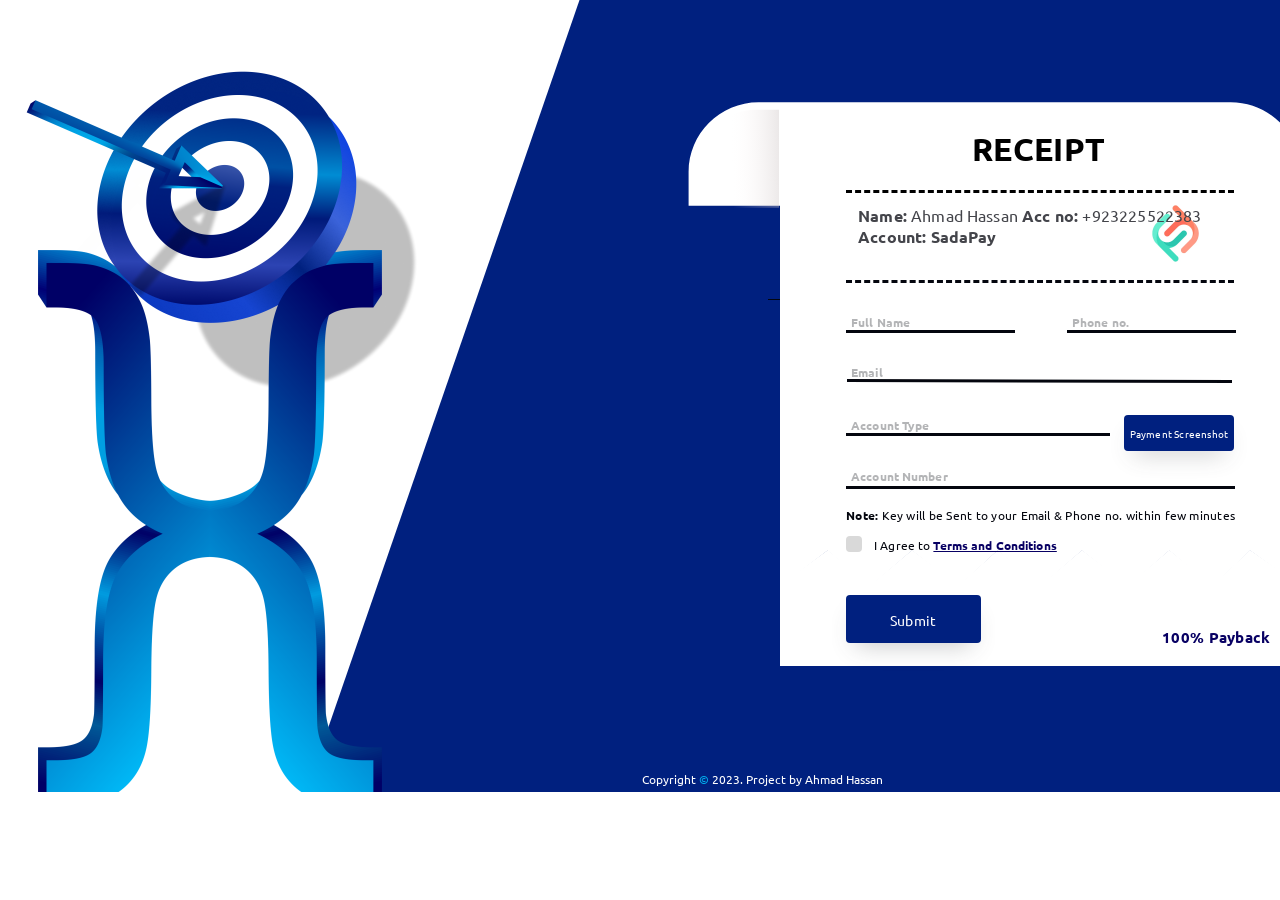
==== index.html @ d93df658 "init" ====
<!DOCTYPE html>
<html>
  <head>
    <meta charset="utf-8" />
    <meta name="viewport" content="initial-scale=1, width=device-width" />
    <link rel="stylesheet" href="./global.css" />
    <link rel="stylesheet" href="./index.css" />
    <link
      rel="stylesheet"
      href="https://fonts.googleapis.com/css2?family=Ubuntu:wght@300;400;700&display=swap"
    />
  </head>
  <body>
    <div class="payment">
      <img class="background-icon" alt="" src="./public/background.svg" />

      <img class="image-icon" alt="" src="./public/image@2x.png" />

      <div class="footer">
        <span class="footer-txt">
          <span>Copyright </span>
          <span class="span">©</span>
          <span>2023. Project by Ahmad Hassan</span>
        </span>
      </div>
      <div class="recipt">
        <div class="reciptsection2">
          <img
            class="reciptsection2-child"
            alt=""
            src="./public/rectangle-45.svg"
          />

          <img
            class="reciptpaper2-icon"
            alt=""
            src="./public/reciptpaper2.svg"
          />

          <b class="payback">100% Payback</b>
          <div class="button2">
            <div class="fill"></div>
            <div class="submit">Submit</div>
          </div>
        </div>
        <div class="reciptsection1">
          <div class="reciptsection1-child"></div>
          <img
            class="reciptpaper1-icon"
            alt=""
            src="./public/reciptpaper1.svg"
          />

          <div class="enter-your-payment">Enter your payment details</div>
          <div class="reciptsection1-item"></div>
          <img class="reciptsection1-inner" alt="" src="./public/line-6.svg" />

          <div class="line-div"></div>
          <div class="reciptsection1-child1"></div>
          <div class="note-key-will-container">
            <b>Note:</b>
            <span>
              Key will be Sent to your Email & Phone no. within few minutes
            </span>
          </div>
          <div class="i-agree-to-terms-and-condition-parent">
            <div class="i-agree-to-container">
              <span>
                <span>I Agree to</span>
              </span>
              <b class="terms-and-conditions">
                <span> </span>
                <span class="terms-and-conditions1">Terms and Conditions</span>
              </b>
            </div>
            <div class="group-child"></div>
          </div>
          <div class="reciptsection1-child2"></div>
          <div class="section2">
            <div class="section2-child"></div>
            <div class="section2-item"></div>
            <img class="sadalogo-icon" alt="" src="./public/sadalogo@2x.png" />

            <div class="info">
              <p class="account-sadapay">
                <b class="name">Name:</b>
                <span class="name"> Ahmad Hassan</span>
                <b class="name">Acc no:</b>
                <span> +923225522383</span>
              </p>
              <p class="account-sadapay">
                <b>Account:</b>
                <span class="name"> </span>
                <b class="name">SadaPay</b>
              </p>
            </div>
          </div>
          <b class="title1">Receipt</b>
          <div class="button1">
            <div class="fill1"></div>
            <div class="payment-screenshot">Payment Screenshot</div>
          </div>
          <b class="full-name">Full Name</b>
          <b class="phone-no">Phone no.</b>
          <b class="email">Email</b>
          <b class="account-type">Account Type</b>
          <b class="account-number">Account Number</b>
        </div>
      </div>
    </div>
  </body>
</html>
---- global.css ----
body {
  margin: 0;
  line-height: normal;
}

:root {
  /* fonts */
  --font-ubuntu: Ubuntu;

  /* font sizes */
  --font-size-xs: 0.75rem;
  --font-size-base: 1rem;
  --font-size-5xl: 1.5rem;
  --font-size-sm: 0.88rem;
  --font-size-smi: 0.81rem;
  --font-size-21xl: 2.5rem;
  --font-size-xl: 1.25rem;
  --font-size-45xl: 4rem;

  /* Colors */
  --color-white: #fff;
  --color-gray-100: #04060e;
  --color-gray-200: rgba(4, 6, 14, 0.3);
  --color-midnightblue-100: #00207f;
  --color-midnightblue-200: #080063;
  --color-black: #000;
  --color-deepskyblue: #00acec;

  /* Gaps */
  --gap-mid: 1.06rem;
  --gap-lg: 1.13rem;
  --gap-xs: 0.75rem;

  /* border radiuses */
  --br-9xs: 4px;
  --br-xs: 12px;
}
---- index.css ----
.background-icon {
  position: absolute;
  top: 0;
  left: 19.13rem;
  width: 70.94rem;
  height: 49.5rem;
}
.image-icon {
  position: absolute;
  bottom: 0;
  left: 0.13rem;
  width: 29.19rem;
  height: 45.81rem;
  object-fit: cover;
}
.span {
  color: var(--color-deepskyblue);
}
.footer-txt {
  line-break: anywhere;
  width: 100%;
}
.footer {
  position: absolute;
  top: 48.19rem;
  left: 40.13rem;
  display: flex;
  align-items: center;
  width: 16rem;
}
.reciptsection2-child {
  position: absolute;
  top: 38.09rem;
  left: 48.66rem;
  width: 32.59rem;
  height: 5.75rem;
}
.reciptpaper2-icon {
  position: absolute;
  top: 0;
  left: 0.09rem;
  width: 32.54rem;
  height: 7.25rem;
}
.payback {
  top: 4.81rem;
  left: 23.96rem;
  letter-spacing: 0.02em;
}
.fill,
.payback,
.submit {
  position: absolute;
}
.fill {
  top: 0;
  left: 0;
  border-radius: var(--br-9xs);
  background-color: var(--color-midnightblue-100);
  box-shadow: 0 12px 25px -10px rgba(66, 69, 74, 0.3);
  width: 8.44rem;
  height: 3rem;
}
.submit {
  top: 1rem;
  left: 0.88rem;
  letter-spacing: 0.02em;
  display: flex;
  align-items: center;
  justify-content: center;
  width: 6.63rem;
}
.button2 {
  position: absolute;
  top: 2.81rem;
  left: 4.21rem;
  width: 8.44rem;
  height: 3rem;
  font-size: var(--font-size-sm);
  color: var(--color-white);
}
.reciptsection2 {
  position: absolute;
  top: 28rem;
  left: 5.73rem;
  width: 32.63rem;
  height: 9.47rem;
}
.reciptsection1-child {
  position: absolute;
  top: 12.28rem;
  left: 5.03rem;
  border-top: 1px solid var(--color-gray-100);
  box-sizing: border-box;
  width: 36.38rem;
  height: 0.06rem;
}
.reciptpaper1-icon {
  position: absolute;
  top: 0;
  left: 0;
  width: 38.35rem;
  height: 30.31rem;
}
.enter-your-payment {
  position: absolute;
  top: 4.56rem;
  left: 11.06rem;
  font-size: var(--font-size-5xl);
  letter-spacing: 0.01em;
  color: var(--color-white);
  display: flex;
  align-items: center;
  width: 21.94rem;
  height: 5rem;
}
.reciptsection1-item {
  position: absolute;
  top: 14.22rem;
  left: 9.91rem;
  border-top: 3px solid var(--color-gray-100);
  box-sizing: border-box;
  width: 10.56rem;
  height: 0.19rem;
}
.reciptsection1-inner {
  position: absolute;
  top: 17.31rem;
  left: 10rem;
  width: 24.13rem;
  height: 0.25rem;
}
.line-div,
.reciptsection1-child1 {
  position: absolute;
  top: 20.66rem;
  left: 9.91rem;
  border-top: 3px solid var(--color-gray-100);
  box-sizing: border-box;
  width: 16.5rem;
  height: 0.19rem;
}
.reciptsection1-child1 {
  top: 23.97rem;
  width: 24.31rem;
}
.note-key-will-container {
  position: absolute;
  top: 25.31rem;
  left: 9.94rem;
  letter-spacing: 0.02em;
  color: var(--color-gray-100);
  text-align: center;
}
.terms-and-conditions1 {
  text-decoration: underline;
}
.terms-and-conditions {
  color: var(--color-midnightblue-200);
}
.i-agree-to-container {
  position: absolute;
  top: 0.06rem;
  left: 1.75rem;
  letter-spacing: 0.01em;
}
.group-child {
  position: absolute;
  top: 0;
  left: 0;
  border-radius: var(--br-9xs);
  background-color: #d9d9d9;
  width: 1rem;
  height: 1rem;
}
.i-agree-to-terms-and-condition-parent {
  position: absolute;
  top: 27.13rem;
  left: 9.94rem;
  width: 13.19rem;
  height: 1rem;
  color: var(--color-gray-100);
}
.reciptsection1-child2,
.section2-child,
.section2-item {
  position: absolute;
  top: 14.22rem;
  left: 23.72rem;
  border-top: 3px solid var(--color-gray-100);
  box-sizing: border-box;
  width: 10.56rem;
  height: 0.19rem;
}
.section2-child,
.section2-item {
  top: -0.09rem;
  left: -0.09rem;
  border-top: 3px dashed var(--color-black);
  width: 24.25rem;
}
.section2-item {
  top: 5.53rem;
  border-top: 3px dashed var(--color-gray-100);
}
.sadalogo-icon {
  position: absolute;
  top: 0.31rem;
  left: 18.19rem;
  width: 4.69rem;
  height: 4.69rem;
  object-fit: cover;
}
.name {
  font-family: var(--font-ubuntu);
}
.account-sadapay {
  margin: 0;
}
.info {
  position: absolute;
  top: 0.88rem;
  left: 0.69rem;
  letter-spacing: 0.01em;
}
.section2 {
  top: 5.56rem;
  left: 10rem;
  width: 24.06rem;
  height: 5.63rem;
  font-size: var(--font-size-base);
  color: #43444a;
}
.fill1,
.section2,
.title1 {
  position: absolute;
}
.title1 {
  top: 1.5rem;
  left: 17.81rem;
  font-size: 2rem;
  letter-spacing: 0.01em;
  line-height: 5.94rem;
  text-transform: uppercase;
  display: flex;
  color: var(--color-black);
  align-items: center;
  width: 8.38rem;
  height: 2.94rem;
}
.fill1 {
  top: 0;
  left: 0;
  border-radius: var(--br-9xs);
  background-color: var(--color-midnightblue-100);
  box-shadow: 0 12px 25px -10px rgba(66, 69, 74, 0.3);
  width: 6.88rem;
  height: 2.24rem;
}
.payment-screenshot {
  position: absolute;
  top: 0.38rem;
  left: 0.34rem;
  letter-spacing: 0.02em;
  display: flex;
  align-items: center;
  justify-content: center;
  width: 6.19rem;
  height: 1.5rem;
}
.button1 {
  position: absolute;
  top: 19.56rem;
  left: 27.31rem;
  width: 6.88rem;
  height: 2.24rem;
  text-align: center;
  font-size: 0.63rem;
  color: var(--color-white);
}
.account-number,
.account-type,
.email,
.full-name,
.phone-no {
  position: absolute;
  top: 13.25rem;
  left: 10.25rem;
  letter-spacing: 0.01em;
}
.account-number,
.account-type,
.email,
.phone-no {
  left: 24.06rem;
}
.account-number,
.account-type,
.email {
  top: 16.38rem;
  left: 10.25rem;
}
.account-number,
.account-type {
  top: 19.69rem;
}
.account-number {
  top: 22.88rem;
}
.recipt,
.reciptsection1 {
  position: absolute;
  width: 41.38rem;
}
.reciptsection1 {
  top: 0;
  left: 0;
  height: 30.31rem;
  text-align: left;
  font-size: var(--font-size-xs);
  color: var(--color-gray-200);
}
.recipt {
  top: 6.38rem;
  left: 42.94rem;
  height: 37.47rem;
  text-align: center;
  font-size: 0.94rem;
  color: var(--color-midnightblue-200);
}
.payment {
  position: relative;
  background-color: var(--color-white);
  width: 100%;
  height: 49.5rem;
  overflow: hidden;
  text-align: left;
  font-size: var(--font-size-xs);
  color: var(--color-white);
  font-family: var(--font-ubuntu);
}
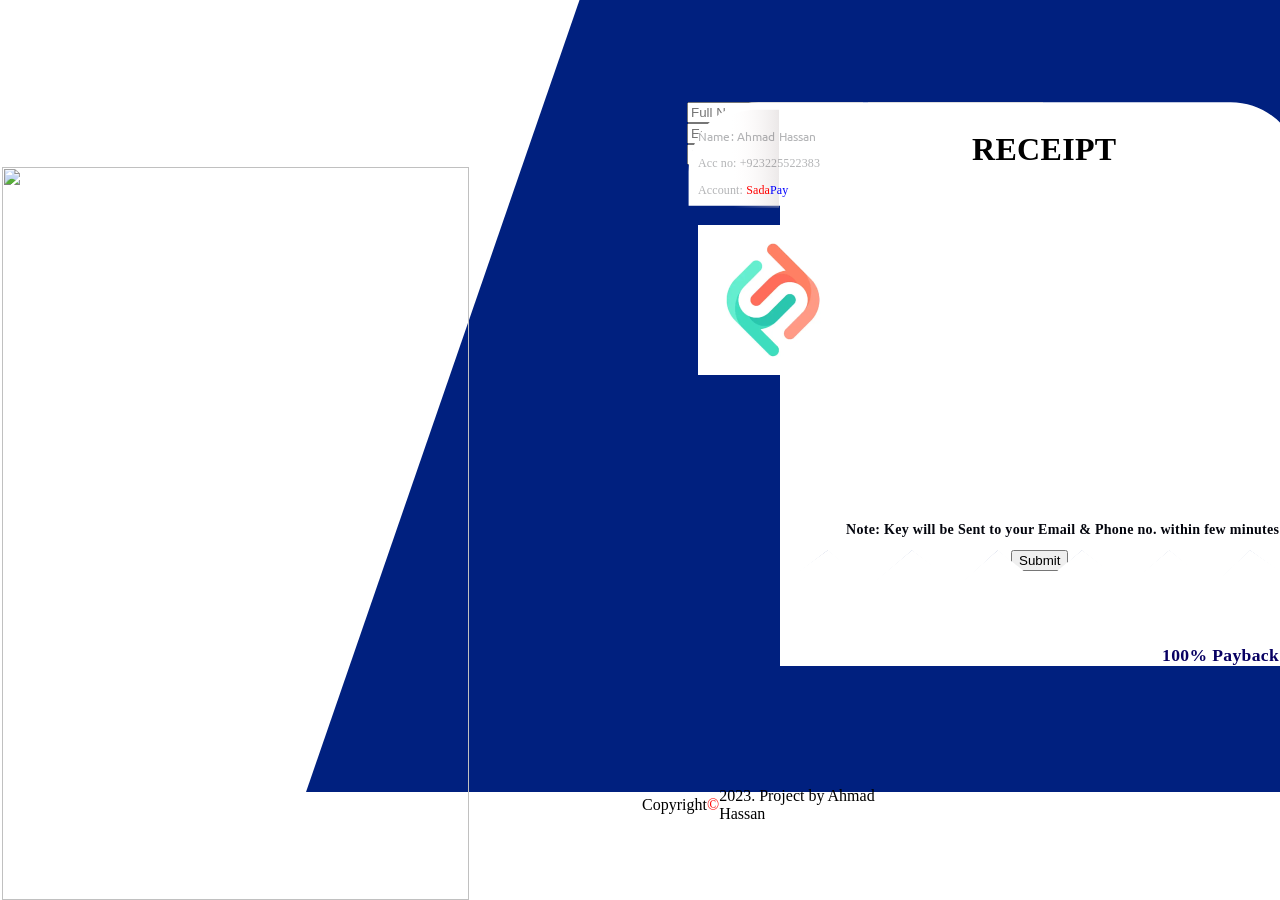
==== commit fae7923e: "init" ====
--- a/index.html
+++ b/index.html
@@ -5,108 +5,76 @@
     <meta name="viewport" content="initial-scale=1, width=device-width" />
     <link rel="stylesheet" href="./global.css" />
     <link rel="stylesheet" href="./index.css" />
-    <link
-      rel="stylesheet"
-      href="https://fonts.googleapis.com/css2?family=Ubuntu:wght@300;400;700&display=swap"
-    />
+    <link rel="stylesheet" href="https://fonts.googleapis.com/css2?family=Ubuntu:wght@300;400;700&display=swap"/>
   </head>
   <body>
-    <div class="payment">
-      <img class="background-icon" alt="" src="./public/background.svg" />
-
-      <img class="image-icon" alt="" src="./public/image@2x.png" />
-
-      <div class="footer">
-        <span class="footer-txt">
-          <span>Copyright </span>
-          <span class="span">©</span>
-          <span>2023. Project by Ahmad Hassan</span>
-        </span>
-      </div>
-      <div class="recipt">
-        <div class="reciptsection2">
-          <img
-            class="reciptsection2-child"
-            alt=""
-            src="./public/rectangle-45.svg"
-          />
-
-          <img
-            class="reciptpaper2-icon"
-            alt=""
-            src="./public/reciptpaper2.svg"
-          />
-
-          <b class="payback">100% Payback</b>
-          <div class="button2">
-            <div class="fill"></div>
-            <div class="submit">Submit</div>
-          </div>
-        </div>
+    
+    <img class="background-icon" alt="" src="./public/background.svg" />
+    <img class="image-icon" alt="" src="./public/dart.png" />
+    
+    <div class="recipt">
+        
         <div class="reciptsection1">
-          <div class="reciptsection1-child"></div>
-          <img
-            class="reciptpaper1-icon"
-            alt=""
-            src="./public/reciptpaper1.svg"
-          />
-
-          <div class="enter-your-payment">Enter your payment details</div>
-          <div class="reciptsection1-item"></div>
-          <img class="reciptsection1-inner" alt="" src="./public/line-6.svg" />
-
-          <div class="line-div"></div>
-          <div class="reciptsection1-child1"></div>
-          <div class="note-key-will-container">
-            <b>Note:</b>
-            <span>
-              Key will be Sent to your Email & Phone no. within few minutes
-            </span>
-          </div>
-          <div class="i-agree-to-terms-and-condition-parent">
-            <div class="i-agree-to-container">
-              <span>
-                <span>I Agree to</span>
-              </span>
-              <b class="terms-and-conditions">
-                <span> </span>
-                <span class="terms-and-conditions1">Terms and Conditions</span>
-              </b>
-            </div>
-            <div class="group-child"></div>
-          </div>
-          <div class="reciptsection1-child2"></div>
-          <div class="section2">
-            <div class="section2-child"></div>
-            <div class="section2-item"></div>
-            <img class="sadalogo-icon" alt="" src="./public/sadalogo@2x.png" />
-
-            <div class="info">
-              <p class="account-sadapay">
-                <b class="name">Name:</b>
-                <span class="name"> Ahmad Hassan</span>
-                <b class="name">Acc no:</b>
-                <span> +923225522383</span>
-              </p>
-              <p class="account-sadapay">
-                <b>Account:</b>
-                <span class="name"> </span>
-                <b class="name">SadaPay</b>
-              </p>
+          
+          <img class="reciptpaper1-icon" alt="" src="./public/reciptpaper1.svg" />
+          <b class="title1">Receipt</b>
+          <div class="info">
+            <div class="account-sadapay">
+              <p class="name">Name:</b> <span class="ahmadHassan"> Ahmad Hassan</span> <br>
+              <p class="accNo">Acc no:</b> <span class="myNo"> +923225522383</span> <br>
+              <p class="accType">Account: <span class="sadaPay"> <font color="red">Sada</font><font color="blue">Pay</font></span></p> <br>
+              <img class="sadaLogo" alt="" src="./public/sadalogo@2x.png" />  
             </div>
           </div>
-          <b class="title1">Receipt</b>
-          <div class="button1">
-            <div class="fill1"></div>
-            <div class="payment-screenshot">Payment Screenshot</div>
-          </div>
-          <b class="full-name">Full Name</b>
-          <b class="phone-no">Phone no.</b>
-          <b class="email">Email</b>
-          <b class="account-type">Account Type</b>
-          <b class="account-number">Account Number</b>
+    
+          <form action="/submit_payment" method="post">
+                     
+            <label>
+                <input type="text" id="fullName" name="fullName" placeholder="Full Name" required>
+            </label>
+            
+            <label>
+                <input type="tel" id="phoneNo" name="phoneNo" placeholder="Phone No." required>
+            </label>
+            <br>
+          
+            <label>
+                <input type="email" id="email" name="email" placeholder="Email" required>
+            </label>
+            <br>
+          
+            <label>
+              <input type="bank" id="bank" name="bank" placeholder="Bank" required>
+            </label>
+
+            <label for="uploadScreenshot">
+              <button class="uploadButton">Payment Screenshot</button>
+              <input type="file" id="uploadScreenshot" name="screenshot" style="display:none;">
+            </label>
+          
+            <label>
+                <input type="text" id="accountNumber" name="accountNumber" placeholder="Account Number" required>
+            </label>
+            <br>
+          
+            <label>
+                <input type="checkbox" class="termsAndConditions" id="termsAndConditions" name="termsAndConditions" required>
+                I Agree to <span class="terms-and-conditions1">Terms and Conditions</span>
+            </label>
+            <br>
+
+        <h3 class="note-key-will-container"> <b>Note:</b> Key will be Sent to your Email & Phone no. within few minutes </div>
+        
+        <div class="reciptsection2">
+          <img class="reciptpaper2-icon" alt="" src="./public/reciptpaper2.svg" />
+          <input type="submit" value="Submit">
+          <h3 class="payback">100% Payback</h3>
         </div>
-      </div>
+        
+      </form>
     </div>
+
+    <p class="footer"> Copyright <font color="red">©</font> 2023. Project by Ahmad Hassan </p>
+
   </body>
-</html>
+</html>
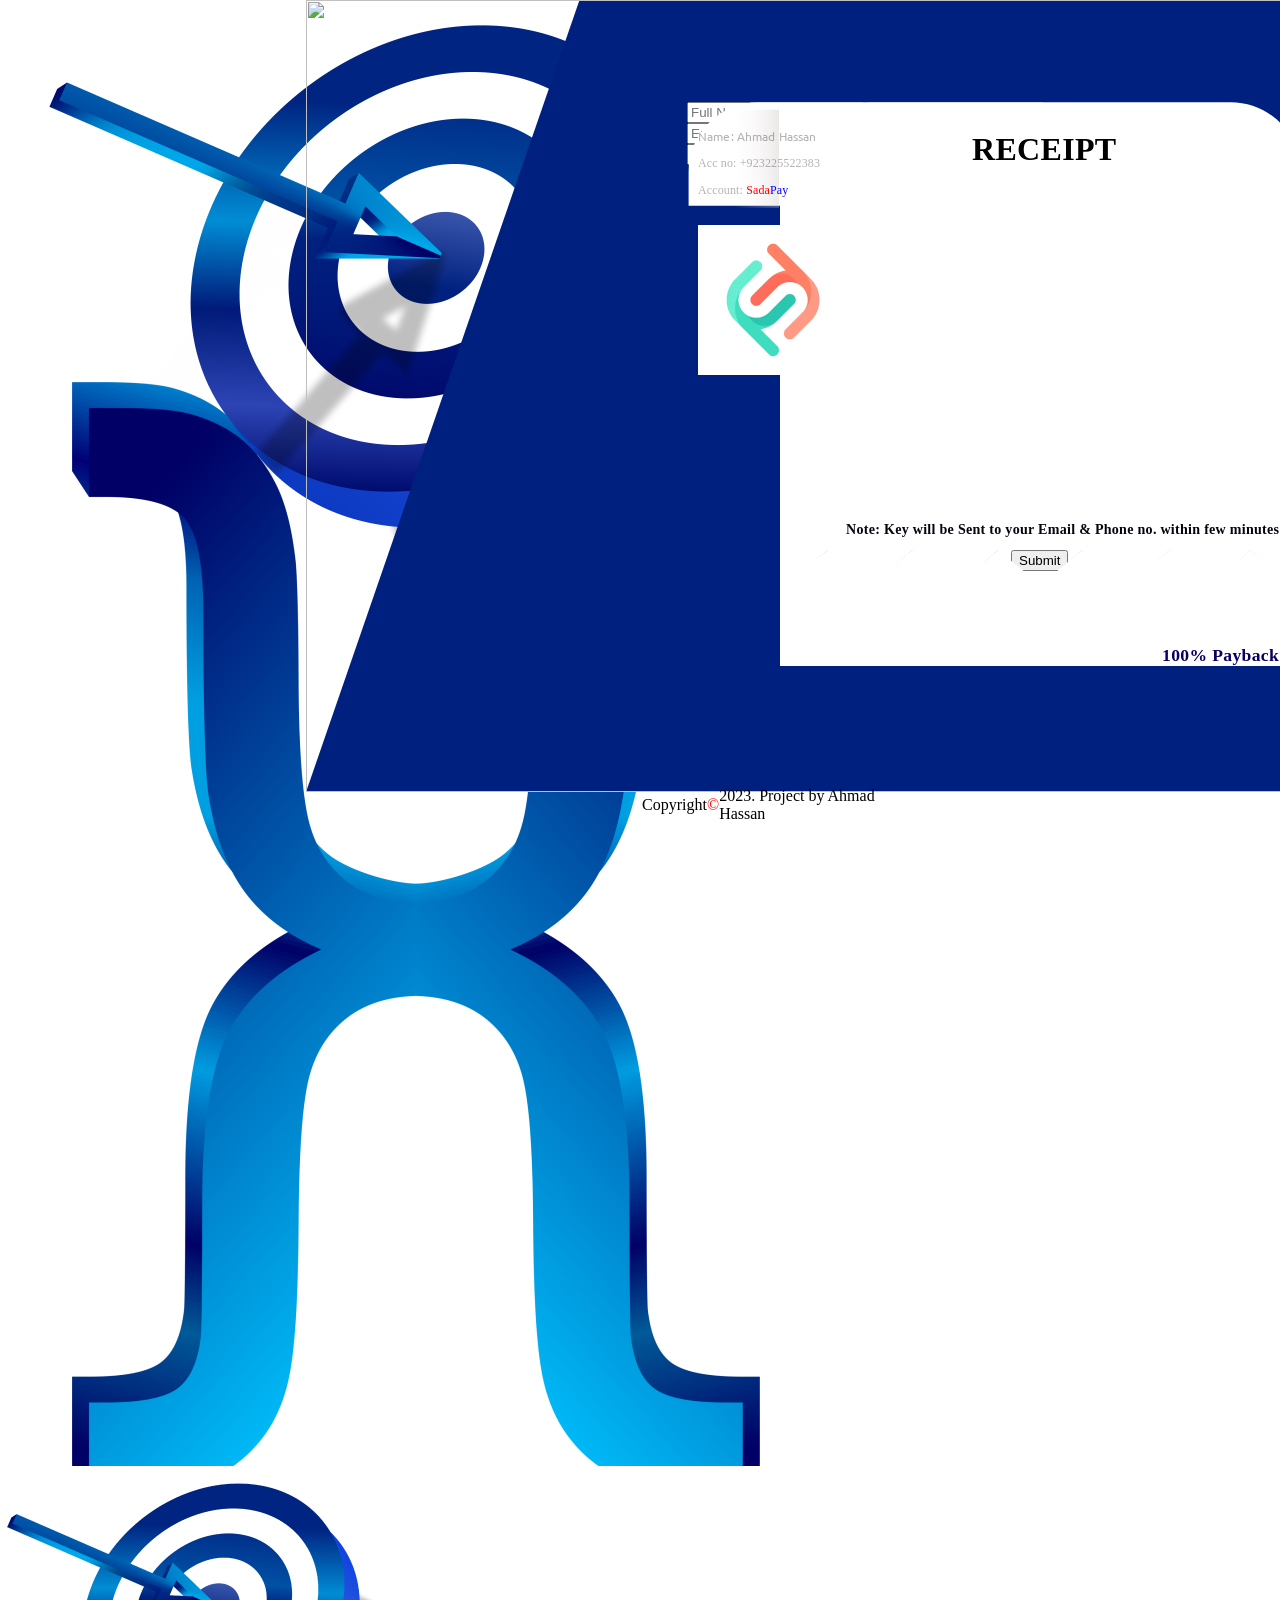
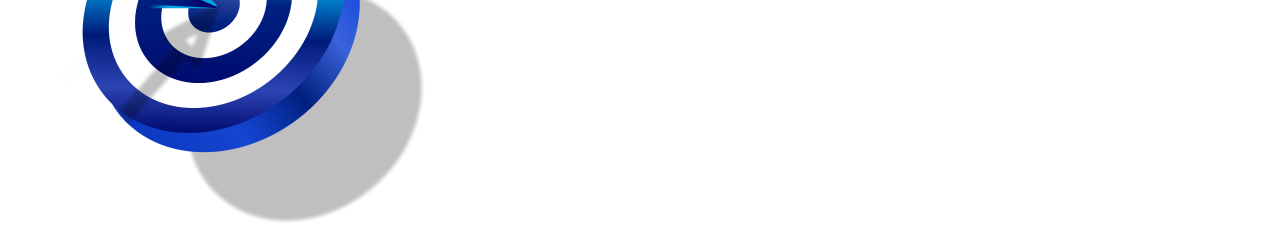
==== commit b55a52f1: "init" ====
--- a/index.html
+++ b/index.html
@@ -10,8 +10,11 @@
   <body>
     
     <img class="background-icon" alt="" src="./public/background.svg" />
-    <img class="image-icon" alt="" src="./public/dart.png" />
+    <img class="background-icon" alt="" src="./public/backgroundPhone.svg" />
     
+    <img class="dartStand" alt="" src="./public/dartStand.png" />
+    <img class="dart" alt="" src="./public/dart.png" />
+
     <div class="recipt">
         
         <div class="reciptsection1">
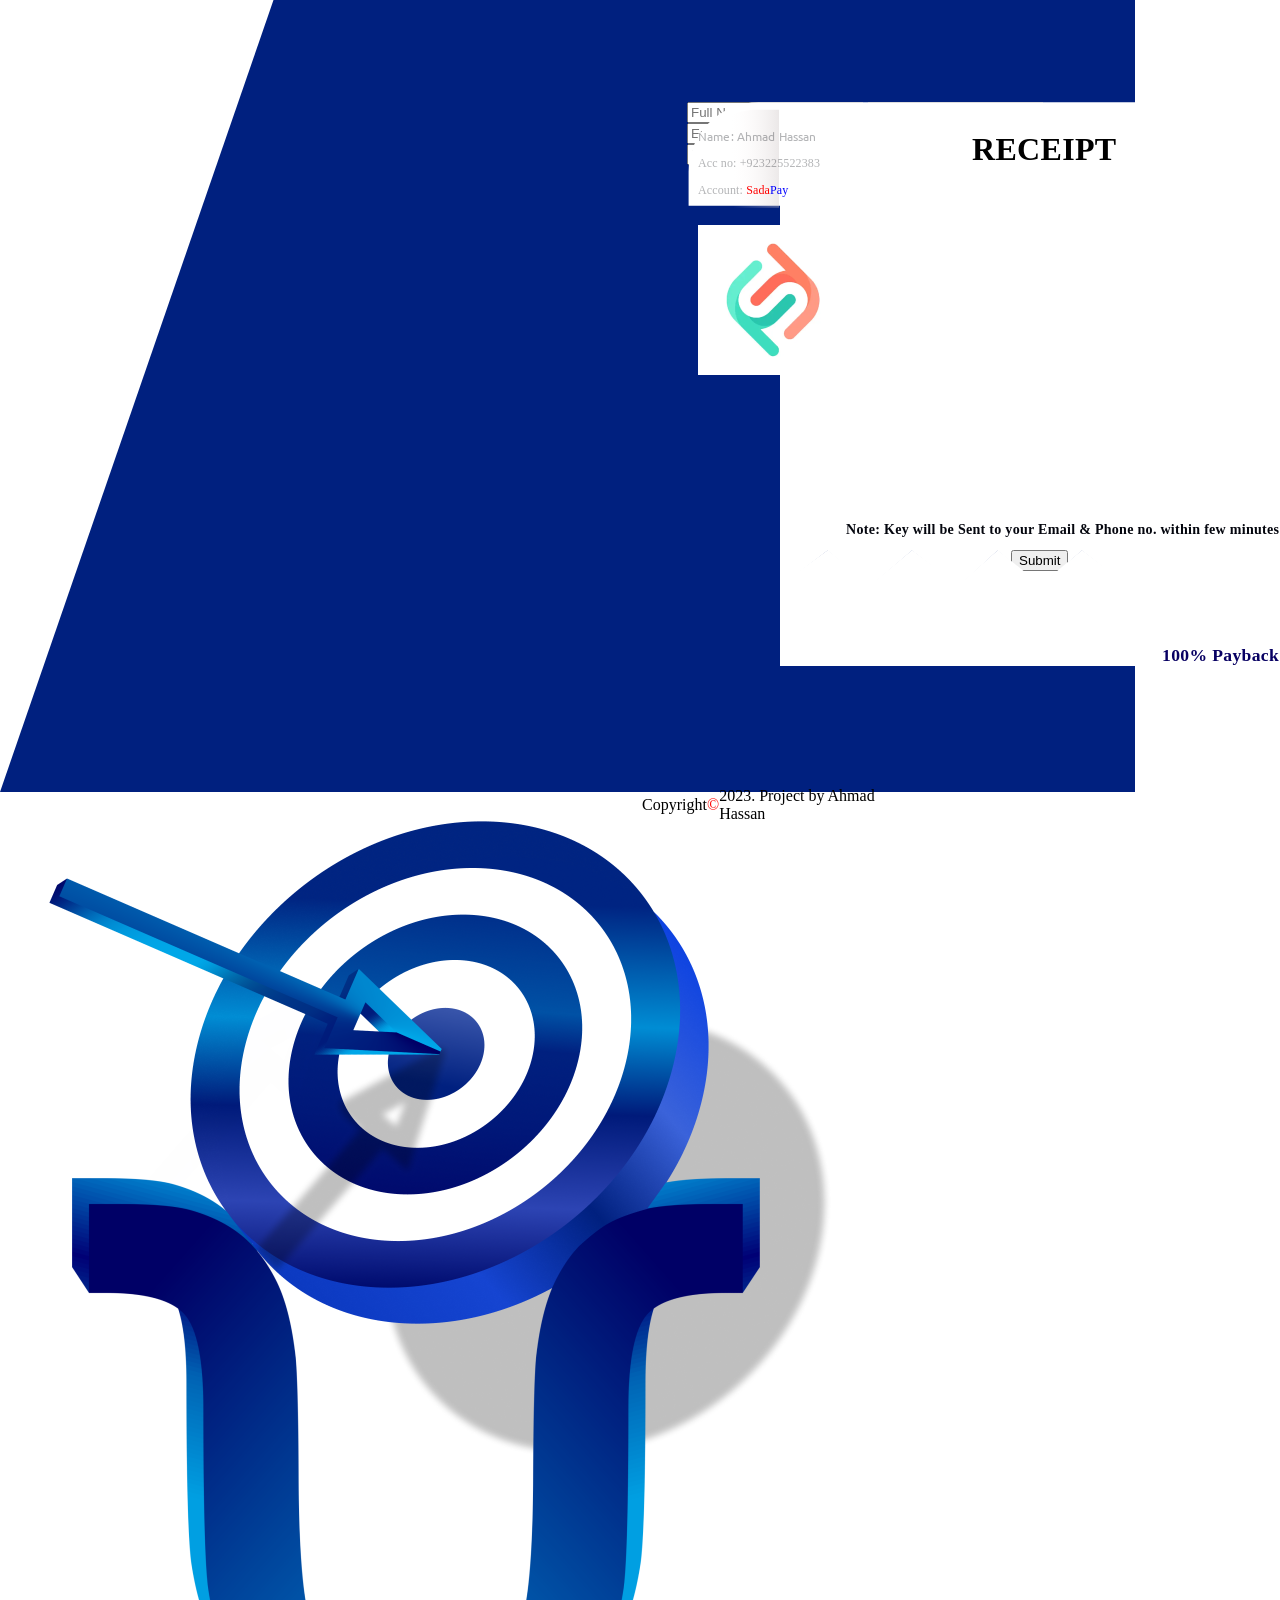
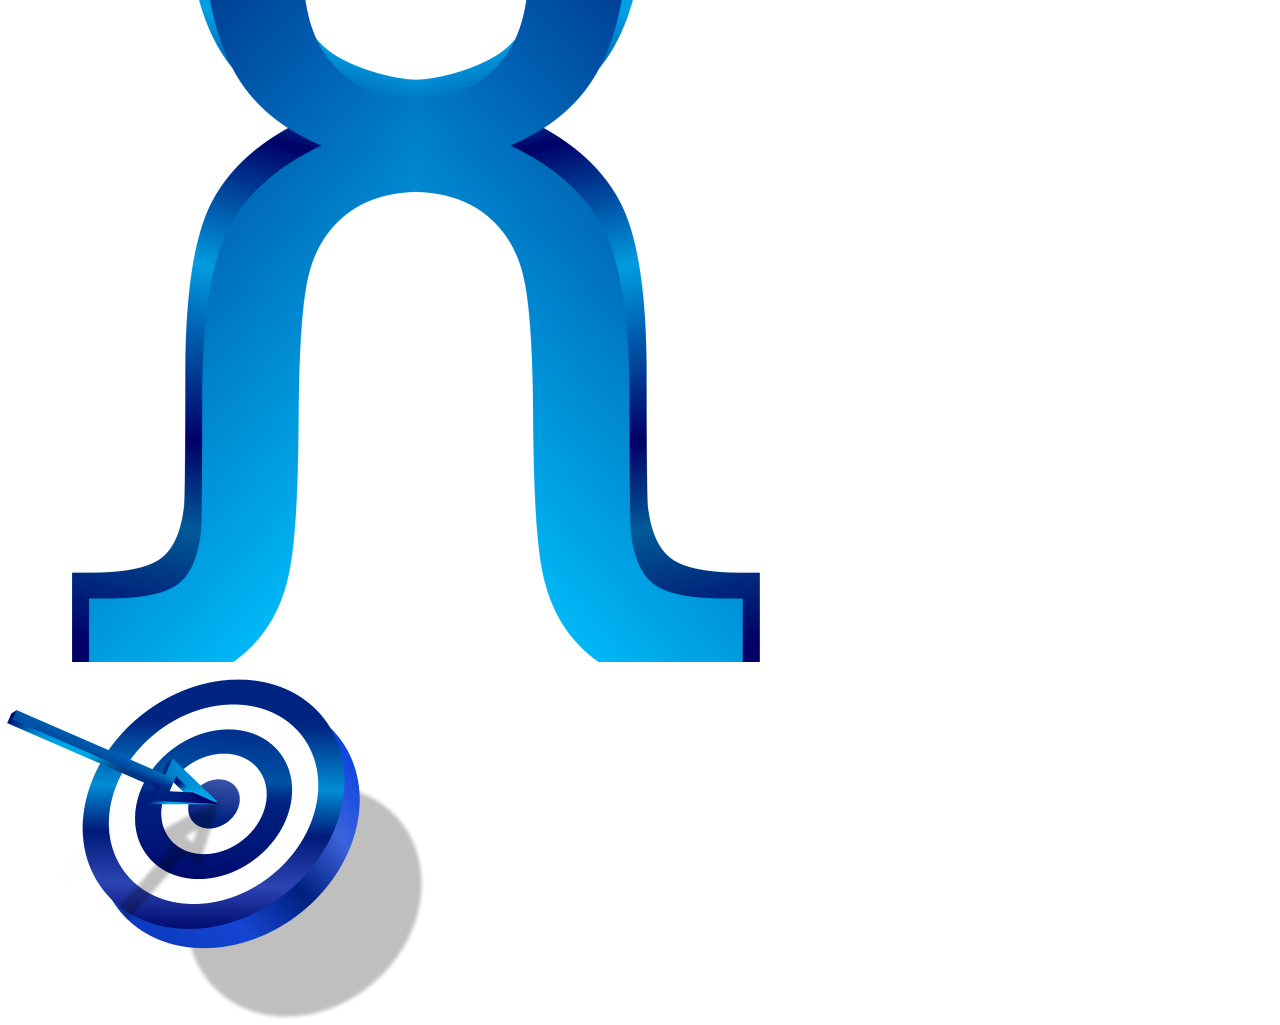
==== commit 6c1b42ba: "init" ====
--- a/index.html
+++ b/index.html
@@ -9,12 +9,12 @@
   </head>
   <body>
     
-    <img class="background-icon" alt="" src="./public/background.svg" />
-    <img class="background-icon" alt="" src="./public/backgroundPhone.svg" />
+    <img class="background" alt="" src="./public/background.svg" />
+    <img class="backgroundPhone" alt="" src="./public/backgroundPhone.svg" />
     
     <img class="dartStand" alt="" src="./public/dartStand.png" />
     <img class="dart" alt="" src="./public/dart.png" />
-
+    
     <div class="recipt">
         
         <div class="reciptsection1">
@@ -49,7 +49,7 @@
             <label>
               <input type="bank" id="bank" name="bank" placeholder="Bank" required>
             </label>
-
+            
             <label for="uploadScreenshot">
               <button class="uploadButton">Payment Screenshot</button>
               <input type="file" id="uploadScreenshot" name="screenshot" style="display:none;">
--- a/index.css
+++ b/index.css
@@ -5,6 +5,7 @@
   width: 70.94rem;
   height: 49.5rem;
 }
+
 .image-icon {
   position: absolute;
   bottom: 0;
@@ -13,9 +14,11 @@
   height: 45.81rem;
   object-fit: cover;
 }
+
 .span {
   color: var(--color-deepskyblue);
 }
+
 .footer-txt {
   line-break: anywhere;
   width: 100%;
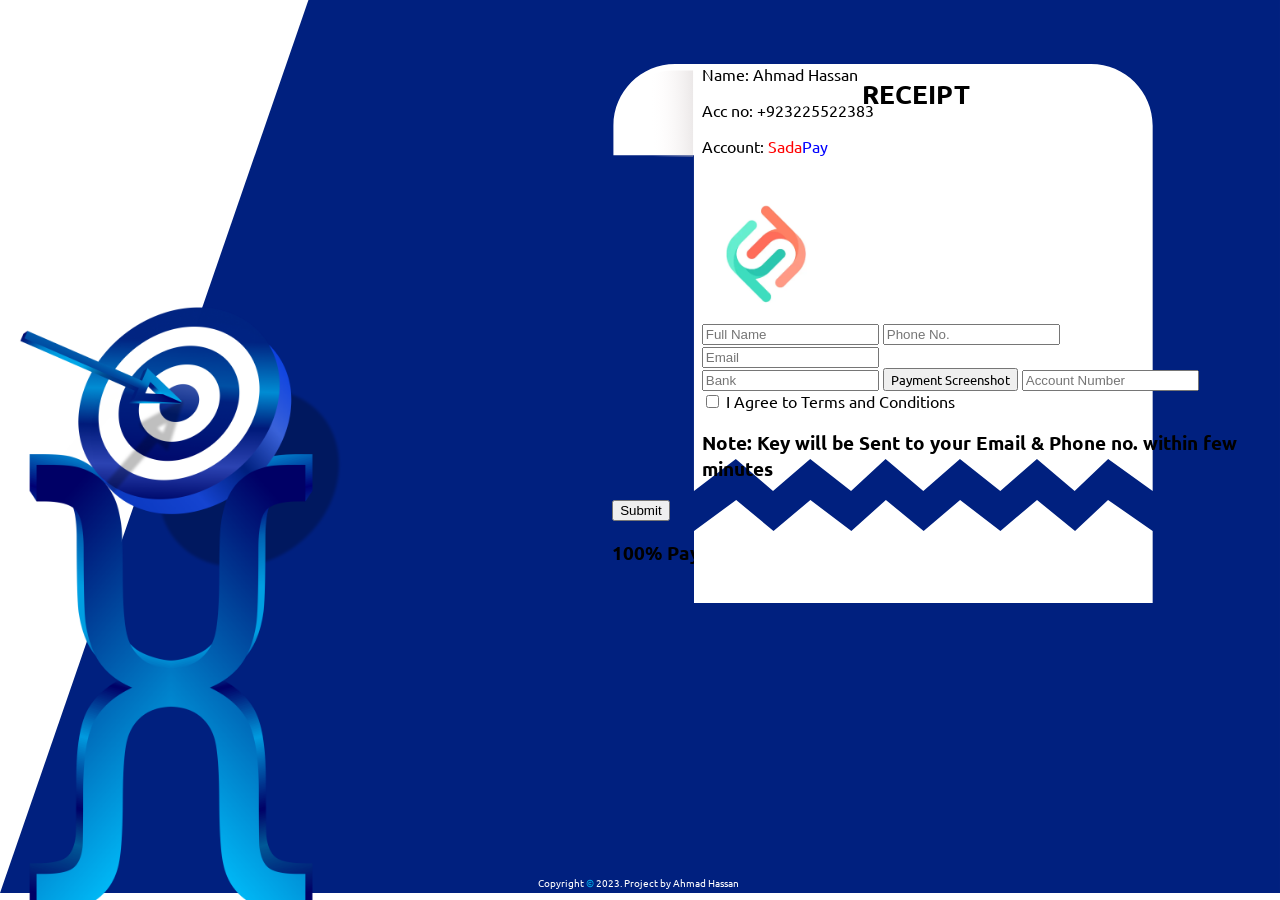
==== commit b9d74c6e: "init" ====
--- a/index.html
+++ b/index.html
@@ -3,7 +3,7 @@
   <head>
     <meta charset="utf-8" />
     <meta name="viewport" content="initial-scale=1, width=device-width" />
-    <link rel="stylesheet" href="./global.css" />
+    <!-- <link rel="stylesheet" href="./global.css" /> -->
     <link rel="stylesheet" href="./index.css" />
     <link rel="stylesheet" href="https://fonts.googleapis.com/css2?family=Ubuntu:wght@300;400;700&display=swap"/>
   </head>
@@ -20,8 +20,11 @@
         <div class="reciptsection1">
           
           <img class="reciptpaper1-icon" alt="" src="./public/reciptpaper1.svg" />
+         
+          <div class="reciptText">
+          
           <b class="title1">Receipt</b>
-          <div class="info">
+          <div class="Accinfo">
             <div class="account-sadapay">
               <p class="name">Name:</b> <span class="ahmadHassan"> Ahmad Hassan</span> <br>
               <p class="accNo">Acc no:</b> <span class="myNo"> +923225522383</span> <br>
@@ -65,7 +68,7 @@
                 I Agree to <span class="terms-and-conditions1">Terms and Conditions</span>
             </label>
             <br>
-
+        
         <h3 class="note-key-will-container"> <b>Note:</b> Key will be Sent to your Email & Phone no. within few minutes </div>
         
         <div class="reciptsection2">
@@ -76,8 +79,9 @@
         
       </form>
     </div>
-
-    <p class="footer"> Copyright <font color="red">©</font> 2023. Project by Ahmad Hassan </p>
-
+    </div>
+    
+    <p class="footer"> Copyright <font color="#00ACEC">©</font> 2023. Project by Ahmad Hassan </p>
+  
   </body>
 </html>
--- a/index.css
+++ b/index.css
@@ -1,345 +1,83 @@
-.background-icon {
-  position: absolute;
-  top: 0;
-  left: 19.13rem;
-  width: 70.94rem;
-  height: 49.5rem;
+.body{
+  font-family: Ubuntu;
+  margin: 0px;
+  padding: 0px;
 }
 
-.image-icon {
+img{
+  width: 10vw;
+}
+
+.background{
+  position: absolute;
+  z-index: -99999;
+  width: 100%;
+  top: 0;
+  right: 0;
+}
+
+.backgroundPhone{
+  display: none;
+}
+
+.dartStand{
+  width: 30vw;
   position: absolute;
   bottom: 0;
-  left: 0.13rem;
-  width: 29.19rem;
-  height: 45.81rem;
-  object-fit: cover;
+  left: 0;
 }
 
-.span {
-  color: var(--color-deepskyblue);
+.dart{
+  display: none;
 }
 
-.footer-txt {
-  line-break: anywhere;
-  width: 100%;
+h1,h2,h3,h4,p,b,button,form{
+  font-family: Ubuntu;
 }
-.footer {
+
+.recipt{
+  margin-top: 5vw;
+  margin-left: 47.2vw;
+}
+
+.reciptsection1{
+
+}
+
+.reciptpaper1-icon{
+  width: 42.25vw;
   position: absolute;
-  top: 48.19rem;
-  left: 40.13rem;
-  display: flex;
-  align-items: center;
-  width: 16rem;
+  display: inline-block;
+  z-index: -10;
 }
-.reciptsection2-child {
+
+.reciptpaper2-icon{
+  margin-top: 0vw;
+   width: 35.85vw;
+   position: absolute;
+   margin-left: 6.4vw
+}
+
+
+.reciptText{
+  margin-left: 7vw;
+}
+
+.title1{
+  margin-top: 1vw;
+  position:absolute;
+  margin-left: 12.5vw;
+  font-size: 2vw;
+  height: 12vw;
+  display: inline-block;
+  letter-spacing: 0.01vw;
+  text-transform: uppercase;
+}
+
+.footer{
   position: absolute;
-  top: 38.09rem;
-  left: 48.66rem;
-  width: 32.59rem;
-  height: 5.75rem;
-}
-.reciptpaper2-icon {
-  position: absolute;
-  top: 0;
-  left: 0.09rem;
-  width: 32.54rem;
-  height: 7.25rem;
-}
-.payback {
-  top: 4.81rem;
-  left: 23.96rem;
-  letter-spacing: 0.02em;
-}
-.fill,
-.payback,
-.submit {
-  position: absolute;
-}
-.fill {
-  top: 0;
-  left: 0;
-  border-radius: var(--br-9xs);
-  background-color: var(--color-midnightblue-100);
-  box-shadow: 0 12px 25px -10px rgba(66, 69, 74, 0.3);
-  width: 8.44rem;
-  height: 3rem;
-}
-.submit {
-  top: 1rem;
-  left: 0.88rem;
-  letter-spacing: 0.02em;
-  display: flex;
-  align-items: center;
-  justify-content: center;
-  width: 6.63rem;
-}
-.button2 {
-  position: absolute;
-  top: 2.81rem;
-  left: 4.21rem;
-  width: 8.44rem;
-  height: 3rem;
-  font-size: var(--font-size-sm);
-  color: var(--color-white);
-}
-.reciptsection2 {
-  position: absolute;
-  top: 28rem;
-  left: 5.73rem;
-  width: 32.63rem;
-  height: 9.47rem;
-}
-.reciptsection1-child {
-  position: absolute;
-  top: 12.28rem;
-  left: 5.03rem;
-  border-top: 1px solid var(--color-gray-100);
-  box-sizing: border-box;
-  width: 36.38rem;
-  height: 0.06rem;
-}
-.reciptpaper1-icon {
-  position: absolute;
-  top: 0;
-  left: 0;
-  width: 38.35rem;
-  height: 30.31rem;
-}
-.enter-your-payment {
-  position: absolute;
-  top: 4.56rem;
-  left: 11.06rem;
-  font-size: var(--font-size-5xl);
-  letter-spacing: 0.01em;
-  color: var(--color-white);
-  display: flex;
-  align-items: center;
-  width: 21.94rem;
-  height: 5rem;
-}
-.reciptsection1-item {
-  position: absolute;
-  top: 14.22rem;
-  left: 9.91rem;
-  border-top: 3px solid var(--color-gray-100);
-  box-sizing: border-box;
-  width: 10.56rem;
-  height: 0.19rem;
-}
-.reciptsection1-inner {
-  position: absolute;
-  top: 17.31rem;
-  left: 10rem;
-  width: 24.13rem;
-  height: 0.25rem;
-}
-.line-div,
-.reciptsection1-child1 {
-  position: absolute;
-  top: 20.66rem;
-  left: 9.91rem;
-  border-top: 3px solid var(--color-gray-100);
-  box-sizing: border-box;
-  width: 16.5rem;
-  height: 0.19rem;
-}
-.reciptsection1-child1 {
-  top: 23.97rem;
-  width: 24.31rem;
-}
-.note-key-will-container {
-  position: absolute;
-  top: 25.31rem;
-  left: 9.94rem;
-  letter-spacing: 0.02em;
-  color: var(--color-gray-100);
-  text-align: center;
-}
-.terms-and-conditions1 {
-  text-decoration: underline;
-}
-.terms-and-conditions {
-  color: var(--color-midnightblue-200);
-}
-.i-agree-to-container {
-  position: absolute;
-  top: 0.06rem;
-  left: 1.75rem;
-  letter-spacing: 0.01em;
-}
-.group-child {
-  position: absolute;
-  top: 0;
-  left: 0;
-  border-radius: var(--br-9xs);
-  background-color: #d9d9d9;
-  width: 1rem;
-  height: 1rem;
-}
-.i-agree-to-terms-and-condition-parent {
-  position: absolute;
-  top: 27.13rem;
-  left: 9.94rem;
-  width: 13.19rem;
-  height: 1rem;
-  color: var(--color-gray-100);
-}
-.reciptsection1-child2,
-.section2-child,
-.section2-item {
-  position: absolute;
-  top: 14.22rem;
-  left: 23.72rem;
-  border-top: 3px solid var(--color-gray-100);
-  box-sizing: border-box;
-  width: 10.56rem;
-  height: 0.19rem;
-}
-.section2-child,
-.section2-item {
-  top: -0.09rem;
-  left: -0.09rem;
-  border-top: 3px dashed var(--color-black);
-  width: 24.25rem;
-}
-.section2-item {
-  top: 5.53rem;
-  border-top: 3px dashed var(--color-gray-100);
-}
-.sadalogo-icon {
-  position: absolute;
-  top: 0.31rem;
-  left: 18.19rem;
-  width: 4.69rem;
-  height: 4.69rem;
-  object-fit: cover;
-}
-.name {
-  font-family: var(--font-ubuntu);
-}
-.account-sadapay {
-  margin: 0;
-}
-.info {
-  position: absolute;
-  top: 0.88rem;
-  left: 0.69rem;
-  letter-spacing: 0.01em;
-}
-.section2 {
-  top: 5.56rem;
-  left: 10rem;
-  width: 24.06rem;
-  height: 5.63rem;
-  font-size: var(--font-size-base);
-  color: #43444a;
-}
-.fill1,
-.section2,
-.title1 {
-  position: absolute;
-}
-.title1 {
-  top: 1.5rem;
-  left: 17.81rem;
-  font-size: 2rem;
-  letter-spacing: 0.01em;
-  line-height: 5.94rem;
-  text-transform: uppercase;
-  display: flex;
-  color: var(--color-black);
-  align-items: center;
-  width: 8.38rem;
-  height: 2.94rem;
-}
-.fill1 {
-  top: 0;
-  left: 0;
-  border-radius: var(--br-9xs);
-  background-color: var(--color-midnightblue-100);
-  box-shadow: 0 12px 25px -10px rgba(66, 69, 74, 0.3);
-  width: 6.88rem;
-  height: 2.24rem;
-}
-.payment-screenshot {
-  position: absolute;
-  top: 0.38rem;
-  left: 0.34rem;
-  letter-spacing: 0.02em;
-  display: flex;
-  align-items: center;
-  justify-content: center;
-  width: 6.19rem;
-  height: 1.5rem;
-}
-.button1 {
-  position: absolute;
-  top: 19.56rem;
-  left: 27.31rem;
-  width: 6.88rem;
-  height: 2.24rem;
-  text-align: center;
-  font-size: 0.63rem;
-  color: var(--color-white);
-}
-.account-number,
-.account-type,
-.email,
-.full-name,
-.phone-no {
-  position: absolute;
-  top: 13.25rem;
-  left: 10.25rem;
-  letter-spacing: 0.01em;
-}
-.account-number,
-.account-type,
-.email,
-.phone-no {
-  left: 24.06rem;
-}
-.account-number,
-.account-type,
-.email {
-  top: 16.38rem;
-  left: 10.25rem;
-}
-.account-number,
-.account-type {
-  top: 19.69rem;
-}
-.account-number {
-  top: 22.88rem;
-}
-.recipt,
-.reciptsection1 {
-  position: absolute;
-  width: 41.38rem;
-}
-.reciptsection1 {
-  top: 0;
-  left: 0;
-  height: 30.31rem;
-  text-align: left;
-  font-size: var(--font-size-xs);
-  color: var(--color-gray-200);
-}
-.recipt {
-  top: 6.38rem;
-  left: 42.94rem;
-  height: 37.47rem;
-  text-align: center;
-  font-size: 0.94rem;
-  color: var(--color-midnightblue-200);
-}
-.payment {
-  position: relative;
-  background-color: var(--color-white);
-  width: 100%;
-  height: 49.5rem;
-  overflow: hidden;
-  text-align: left;
-  font-size: var(--font-size-xs);
-  color: var(--color-white);
-  font-family: var(--font-ubuntu);
-}
+  bottom: 0;
+  left: 42vw;
+  color: white; 
+  font-size: 0.8vw;
+}
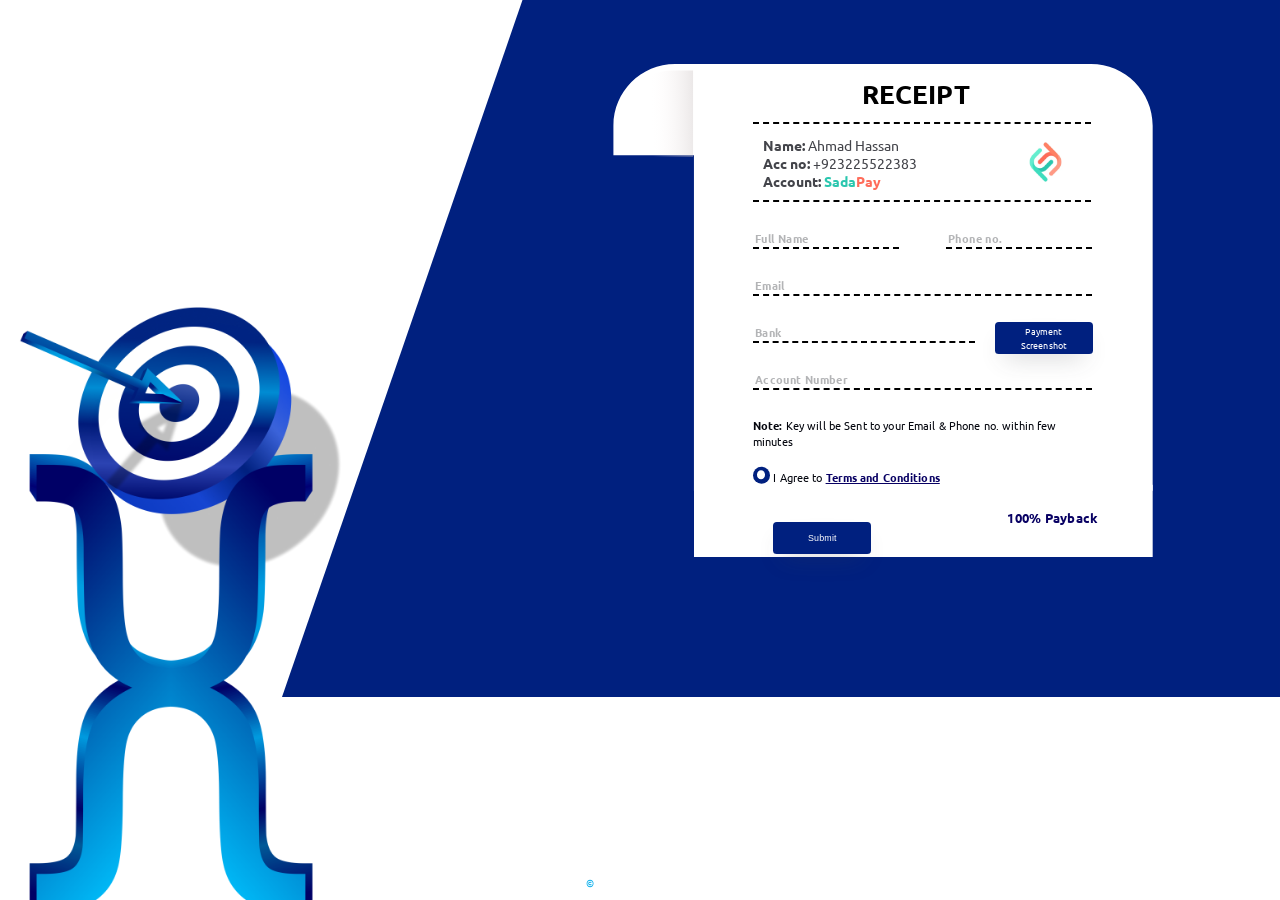
==== commit d2ca90f2: "init" ====
--- a/index.html
+++ b/index.html
@@ -17,68 +17,78 @@
     
     <div class="recipt">
         
-        <div class="reciptsection1">
+      <div class="reciptsection1">
           
-          <img class="reciptpaper1-icon" alt="" src="./public/reciptpaper1.svg" />
+        <img class="reciptpaper1-icon" alt="" src="./public/reciptpaper1.svg" />
          
-          <div class="reciptText">
+        <div class="reciptText">
           
           <b class="title1">Receipt</b>
-          <div class="Accinfo">
+
+          <div class="reciptData">
+            
             <div class="account-sadapay">
-              <p class="name">Name:</b> <span class="ahmadHassan"> Ahmad Hassan</span> <br>
-              <p class="accNo">Acc no:</b> <span class="myNo"> +923225522383</span> <br>
-              <p class="accType">Account: <span class="sadaPay"> <font color="red">Sada</font><font color="blue">Pay</font></span></p> <br>
+              <p class="infoText">Name: <span class="ahmadHassan"> Ahmad Hassan</span> <br>
+              Acc no: <span class="myNo"> +923225522383</span> <br>
+              Account: <span class="sadaPay"> <font color="#2AC6AE">Sada</font><font color="#FF6C5A">Pay</font></span></p>
               <img class="sadaLogo" alt="" src="./public/sadalogo@2x.png" />  
             </div>
-          </div>
     
-          <form action="/submit_payment" method="post">
+            <form action="/submit_payment" method="post">
                      
+              <label>
+                <input type="text" id="fullName" name="fullName" placeholder="Full Name" required class="full-name">
+            </label>
             <label>
-                <input type="text" id="fullName" name="fullName" placeholder="Full Name" required>
-            </label>
-            
-            <label>
-                <input type="tel" id="phoneNo" name="phoneNo" placeholder="Phone No." required>
+                <input type="tel" id="phoneNo" name="phoneNo" placeholder="Phone no." required class="phone-no">
             </label>
             <br>
-          
             <label>
-                <input type="email" id="email" name="email" placeholder="Email" required>
+                <input type="email" id="email" name="email" placeholder="Email" required class="email">
             </label>
             <br>
-          
             <label>
-              <input type="bank" id="bank" name="bank" placeholder="Bank" required>
+                <input type="text" id="bank" name="bank" placeholder="Bank" required class="bank">
             </label>
-            
             <label for="uploadScreenshot">
-              <button class="uploadButton">Payment Screenshot</button>
-              <input type="file" id="uploadScreenshot" name="screenshot" style="display:none;">
+                <button class="uploadButton">Payment Screenshot</button>
+                <input type="file" id="uploadScreenshot" name="screenshot" style="display:none;" class="screenshot-upload">
             </label>
-          
             <label>
-                <input type="text" id="accountNumber" name="accountNumber" placeholder="Account Number" required>
+                <input type="text" id="accountNumber" name="accountNumber" placeholder="Account Number" required class="account-number">
             </label>
             <br>
-          
-            <label>
-                <input type="checkbox" class="termsAndConditions" id="termsAndConditions" name="termsAndConditions" required>
-                I Agree to <span class="terms-and-conditions1">Terms and Conditions</span>
-            </label>
+            
+            <p class="note"><b>Note:</b> Key will be Sent to your Email & Phone no. within few minutes </p>
+              
             <br>
-        
-        <h3 class="note-key-will-container"> <b>Note:</b> Key will be Sent to your Email & Phone no. within few minutes </div>
-        
-        <div class="reciptsection2">
-          <img class="reciptpaper2-icon" alt="" src="./public/reciptpaper2.svg" />
-          <input type="submit" value="Submit">
-          <h3 class="payback">100% Payback</h3>
+            
+            <div
+              <label class="custom-checkbox">
+                <input type="checkbox" class="termsAndConditions" id="_checkbox" name="termsAndConditions" required>
+                <label for="_checkbox">
+                  <div id="tick_mark"></div>
+                </label>
+                <p class="agreement"> I Agree to <span class="terms-and-conditions1">Terms and Conditions</span>
+                </p>
+            <!-- <div class="custom-checkbox">
+              <input type="checkbox" id="_checkbox">
+              <label for="_checkbox">
+                <div id="tick_mark"></div>
+              </label> -->
+              
+            </div>
+              <div class="reciptsection2">
+                <img class="reciptpaper2-icon" alt="" src="./public/reciptpaper2.svg" />
+                <input type="submit" value="Submit" class="submit">
+                <h3 class="payback">100% Payback</h3>
+              </div>
+      
+            </form>
+          </div>
+      
         </div>
-        
-      </form>
-    </div>
+      </div>
     </div>
     
     <p class="footer"> Copyright <font color="#00ACEC">©</font> 2023. Project by Ahmad Hassan </p>
--- a/index.css
+++ b/index.css
@@ -11,7 +11,8 @@
 .background{
   position: absolute;
   z-index: -99999;
-  width: 100%;
+  /* height: 100%; */
+  width: 78%;
   top: 0;
   right: 0;
 }
@@ -46,17 +47,11 @@
 
 .reciptpaper1-icon{
   width: 42.25vw;
-  position: absolute;
-  display: inline-block;
+  display: inline;
+  position: absolute;
   z-index: -10;
 }
 
-.reciptpaper2-icon{
-  margin-top: 0vw;
-   width: 35.85vw;
-   position: absolute;
-   margin-left: 6.4vw
-}
 
 
 .reciptText{
@@ -74,6 +69,344 @@
   text-transform: uppercase;
 }
 
+.reciptData{
+
+}
+  
+.account-sadapay{
+  border-color: black;
+  border-top: 0.2vw;
+  border-right: 0vw;
+  border-bottom: 0.2vw;
+  border-left: 0;
+  border-style: dashed;
+  display: inline-block;
+  font-weight: 900;
+  width: 26.4vw;
+  height: 6vw;
+  margin-left: 4vw;
+  margin-top: 4.5vw;
+}
+
+.infoText{
+  color: #43444A;
+  font-size: 1.12vw;
+  display: inline-block;
+  margin-top: 1vw;
+  /* width: 13vw; */
+  /* line-height: 3vw; */
+  /* letter-spacing: -0.04vw; */
+  margin-left: 0.8vw;
+}
+
+.ahmadHassan{
+  font-weight: 400;
+}
+.myNo{
+  font-weight: 400;
+}
+.sadaPay{
+  display: inline-block;
+}
+.sadaLogo{
+  width: 4vw;
+  margin-left: 8vw;
+  display: inline-block;
+  margin-top: 1vw;
+  position: absolute;
+}
+
+form{
+  margin-left: 4vw;
+  width: 27vw;
+}
+
+input {
+    border: none;
+    background-color: transparent;
+    outline: none;
+}
+
+label{
+  height: 10vw;
+}
+
+.full-name,.phone-no,.email,.bank,.account-number{
+  border: 0.2vw;
+  border-top: 0;
+  border-left: 0;
+  border-right: 0;
+  border-style: dashed;
+  font-size: 0.85vw;
+  font-family: Ubuntu;
+  width: 11.1vw;
+  margin-top: 2.1vw; 
+}
+
+.full-name::placeholder,
+.phone-no::placeholder,
+.email::placeholder,
+.bank::placeholder,
+.account-number::placeholder {
+  
+  color: rgba(4, 6, 14, 0.30);
+  font-family: Ubuntu;
+  font-style: normal;
+  font-weight: 700;
+  line-height: normal;
+  letter-spacing: 0.029vw;
+  margin-left: 1.5vw;
+}
+
+.email,.account-number{
+  width: 97.05%;
+}
+
+.bank{
+  width: 17vw;
+}
+
+.phone-no{
+  margin-right: 0.5vw;
+  float: right;
+}
+
+button,.submit{
+  margin-top: 2vw;
+  position:absolute;
+  margin-left: 1.6vw;
+  border-radius: 0.3vw;
+  background-color: #00207F;
+  color: white;
+  border: none;
+  box-shadow: 0 12px 25px -10px rgba(66, 69, 74, 0.3);
+  width: 7.65vw;
+  height: 2.5vw;
+  -webkit-border-radius: 0.3vw;
+  -moz-border-radius: 0.3vw;
+  -ms-border-radius: 0.3vw;
+  -o-border-radius: 0.3vw;
+  font-size: 0.69444vw;
+  font-weight: 400;
+  letter-spacing: 0.01389vw;
+}
+
+
+.note{
+  margin-top: 2.15vw; 
+  color: #04060E;
+  font-family: Ubuntu;
+  font-size: 0.84vw;
+  font-style: normal;
+  font-weight: 400;
+  line-height: normal;
+  letter-spacing: 0.01vw;
+  margin-bottom: 0;
+
+}
+
+
+.termsAndConditions{
+  /* margin-top: 2.2vw; */
+  font-size: 1vw;
+
+}
+
+.agreement{
+  margin-left: 1.6vw;
+  color: #04060E;
+  font-family: Ubuntu;
+  font-size: 0.83333vw;
+  font-style: normal;
+  font-weight: 400;
+  line-height: normal;
+  letter-spacing: 0.00833vw;
+  margin-top : 0;
+
+}
+
+.terms-and-conditions1{
+  color: #080063;
+  font-family: Ubuntu;
+  font-size: 0.83333vw;
+  font-style: normal;
+  font-weight: 700;
+  line-height: normal;
+  letter-spacing: 0.00833vw;
+  text-decoration-line: underline;
+  -moz-text-decoration-line: underline;
+}
+
+
+.custom-checkbox #_checkbox {
+  display: none;
+}
+
+.custom-checkbox label {
+  position: absolute;
+  /*top: 50%;
+  */margin-top: 0.45vw;
+  border: no;
+  display: inline-block;
+  margin-left: 0;
+  width: 1.3vw;
+  height: 1.3vw;
+  background-color: #00207F;
+  transform: translateY(-50%);
+  border-radius: 100%;
+  cursor: pointer;
+  transition: 0.2s ease transform, 0.2s ease background-color,    0.2s ease box-shadow;
+  overflow: hidden;
+  z-index: 1;
+  border: none;
+  align-items: center;
+  -webkit-transition: 0.2s ease transform, 0.2s ease background-color,    0.2s ease box-shadow;
+  -moz-transition: 0.2s ease transform, 0.2s ease background-color,    0.2s ease box-shadow;
+  -ms-transition: 0.2s ease transform, 0.2s ease background-color,    0.2s ease box-shadow;
+  -o-transition: 0.2s ease transform, 0.2s ease background-color,    0.2s ease box-shadow;
+  -webkit-border-radius: 100%;
+  -moz-border-radius: 100%;
+  -ms-border-radius: 100%;
+  -o-border-radius: 100%;
+  -webkit-transform: translateY(-50%);
+  -moz-transform: translateY(-50%);
+  -ms-transform: translateY(-50%);
+  -o-transform: translateY(-50%);
+}
+
+.custom-checkbox label:before {
+  content: "";
+  position: absolute;
+  top: 48%;
+  display: inline-block;
+  right: 0;
+  left: 0;
+  width: 0.65vw;
+  height: 0.7vw;
+  margin: 0 auto;
+  background-color: #fff;
+  transform: translateY(-50%);
+  border-radius: 100%;
+  /*box-shadow: inset 0 7px 10px #ffbeb8;
+  */transition: 0.2s ease width, 0.2s ease height;
+  -webkit-transition: 0.2s ease width, 0.2s ease height;
+  -moz-transition: 0.2s ease width, 0.2s ease height;
+  -ms-transition: 0.2s ease width, 0.2s ease height;
+  -o-transition: 0.2s ease width, 0.2s ease height;
+  -webkit-transform: translateY(-50%);
+  -moz-transform: translateY(-50%);
+  -ms-transform: translateY(-50%);
+  -o-transform: translateY(-50%);
+  -webkit-border-radius: 100%;
+  -moz-border-radius: 100%;
+  -ms-border-radius: 100%;
+  -o-border-radius: 100%;
+}
+
+.custom-checkbox label:hover:before {
+  width: 0.4vw;
+  height: 0.4vw;
+  /* box-shadow: inset 0 7px 10px #ff9d96; */
+}
+
+.custom-checkbox label:active {
+  transform: translateY(-50%) scale(0.9);
+  -webkit-transform: translateY(-50%) scale(0.9);
+  -moz-transform: translateY(-50%) scale(0.9);
+  -ms-transform: translateY(-50%) scale(0.9);
+  -o-transform: translateY(-50%) scale(0.9);
+}
+
+.custom-checkbox #tick_mark {
+  position: absolute;
+  top: 0px;
+  right: 0;
+  left: 0;
+  width: 1vw;
+  height: 0.75vw;
+  margin: 0 auto;
+  margin-left: 2px;
+  transform: rotateZ(-40deg);
+}
+
+.custom-checkbox #tick_mark:before,
+.custom-checkbox #tick_mark:after {
+  content: "";
+  position: absolute;
+  background-color: #fff;
+  border-radius: 2px;
+  opacity: 0;
+  transition: 0.2s ease transform, 0.2s ease opacity;
+  -webkit-transition: 0.2s ease transform, 0.2s ease opacity;
+  -moz-transition: 0.2s ease transform, 0.2s ease opacity;
+  -ms-transition: 0.2s ease transform, 0.2s ease opacity;
+  -o-transition: 0.2s ease transform, 0.2s ease opacity;
+}
+
+.custom-checkbox #tick_mark:before {
+  left: 0;
+  bottom: 0;
+  width: 18%;
+  height: 50%;
+  box-shadow: -2px 0 5px rgba(0, 0, 0, 0.23);
+  transform: translateY(-68px);
+  -webkit-transform: translateY(-68px);
+  -moz-transform: translateY(-68px);
+  -ms-transform: translateY(-68px);
+  -o-transform: translateY(-68px);
+}
+
+.custom-checkbox #tick_mark:after {
+  left: 0;
+  bottom: 0;
+  width: 80%;
+  height: 25%;
+  box-shadow: 0 3px 5px rgba(0, 0, 0, 0.23);
+  transform: translateX(78px);
+  -webkit-transform: translateX(78px);
+  -moz-transform: translateX(78px);
+  -ms-transform: translateX(78px);
+  -o-transform: translateX(78px);
+}
+
+.custom-checkbox #_checkbox:checked + label {
+  background-color: rgb(0, 32, 127);
+  /* box-shadow: 0 7px 10px #92ff97; */
+}
+
+.custom-checkbox #_checkbox:checked + label:before {
+  width: 0;
+  height: 0;
+}
+
+.custom-checkbox #_checkbox:checked + label #tick_mark:before,
+.custom-checkbox #_checkbox:checked + label #tick_mark:after {
+  transform: translate(0);
+  opacity: 1;
+}
+
+.reciptpaper2-icon{
+  top: 35.5vw;
+  z-index: -45;
+  width: 35.870vw;
+  position: absolute;
+  float: right;
+  margin-left: -4.605vw;
+}
+
+
+.payback{
+  color: #080063;
+  font-family: Ubuntu;
+  font-size: 1.04167vw;
+  font-style: normal;
+  font-weight: 700;
+  display: inline-block;
+  letter-spacing: 0.02083vw;
+  float: right;
+  top: 5vw;
+}
+
 .footer{
   position: absolute;
   bottom: 0;
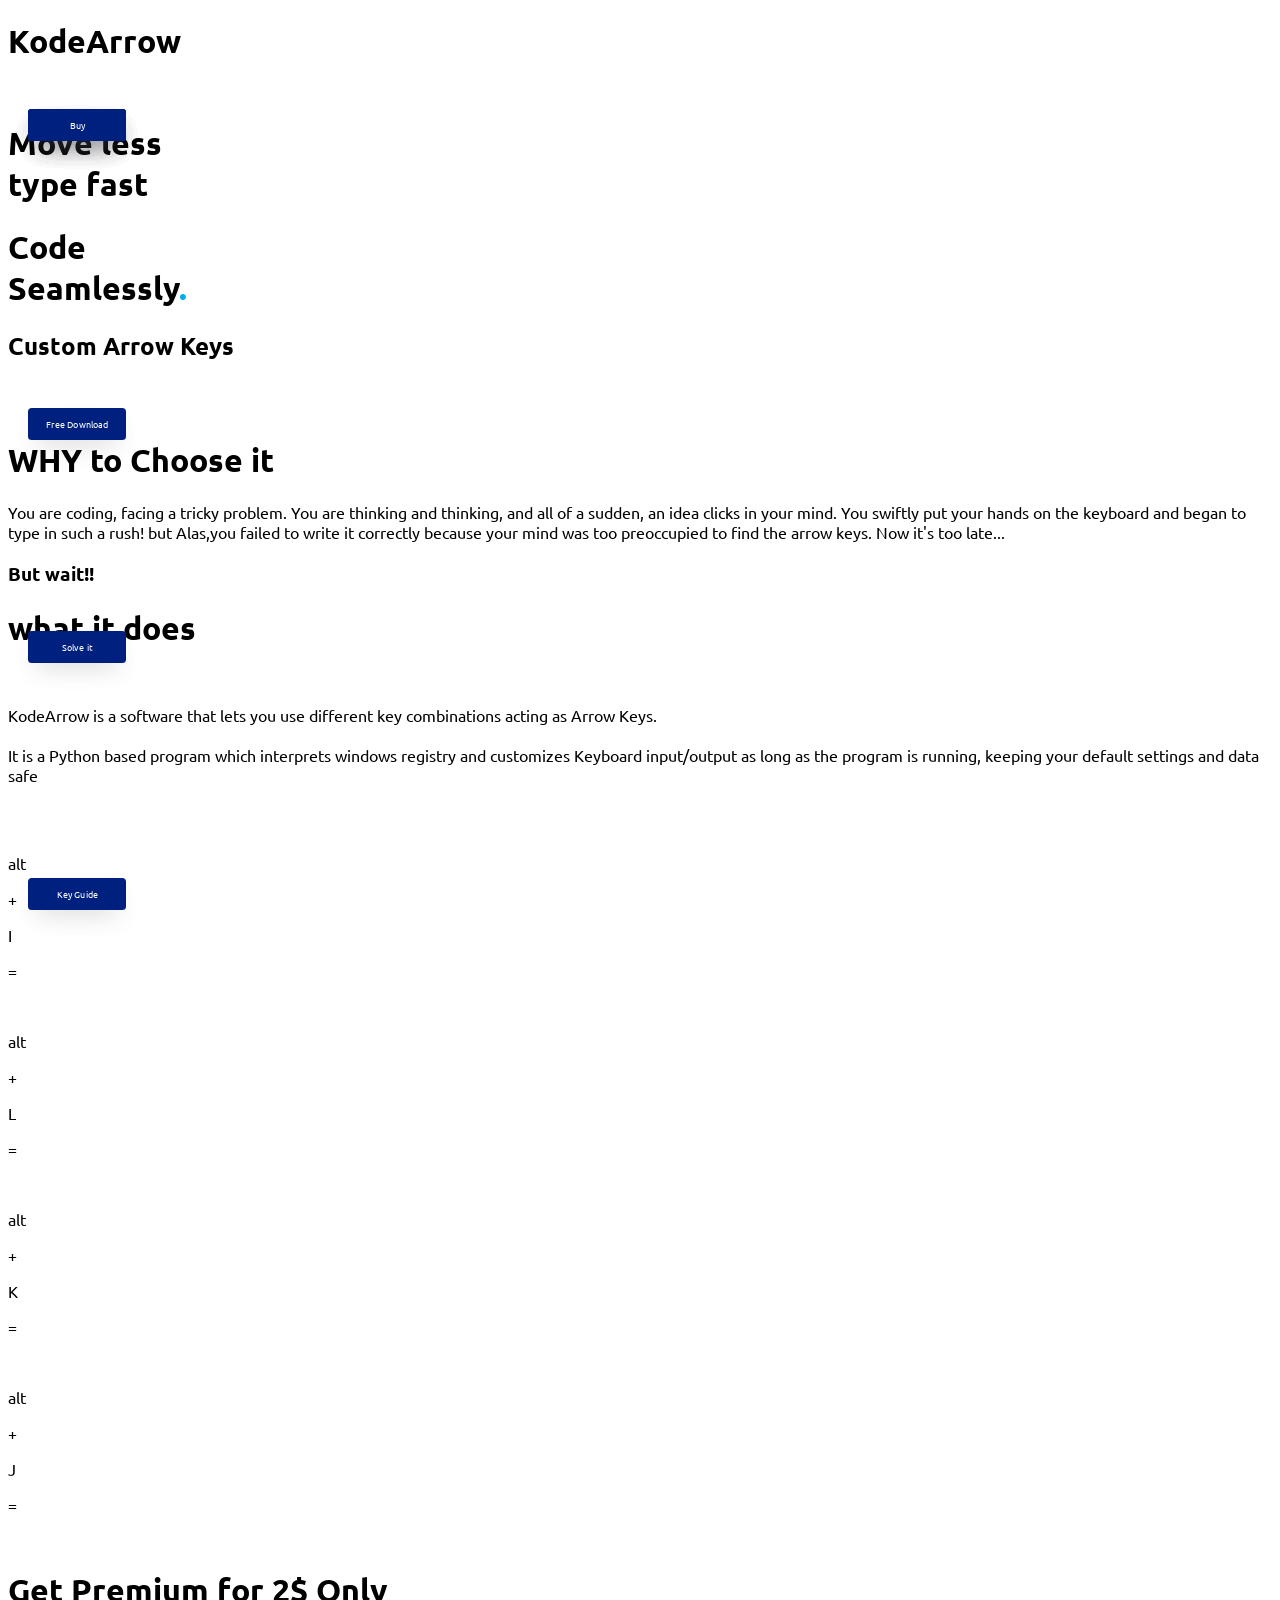
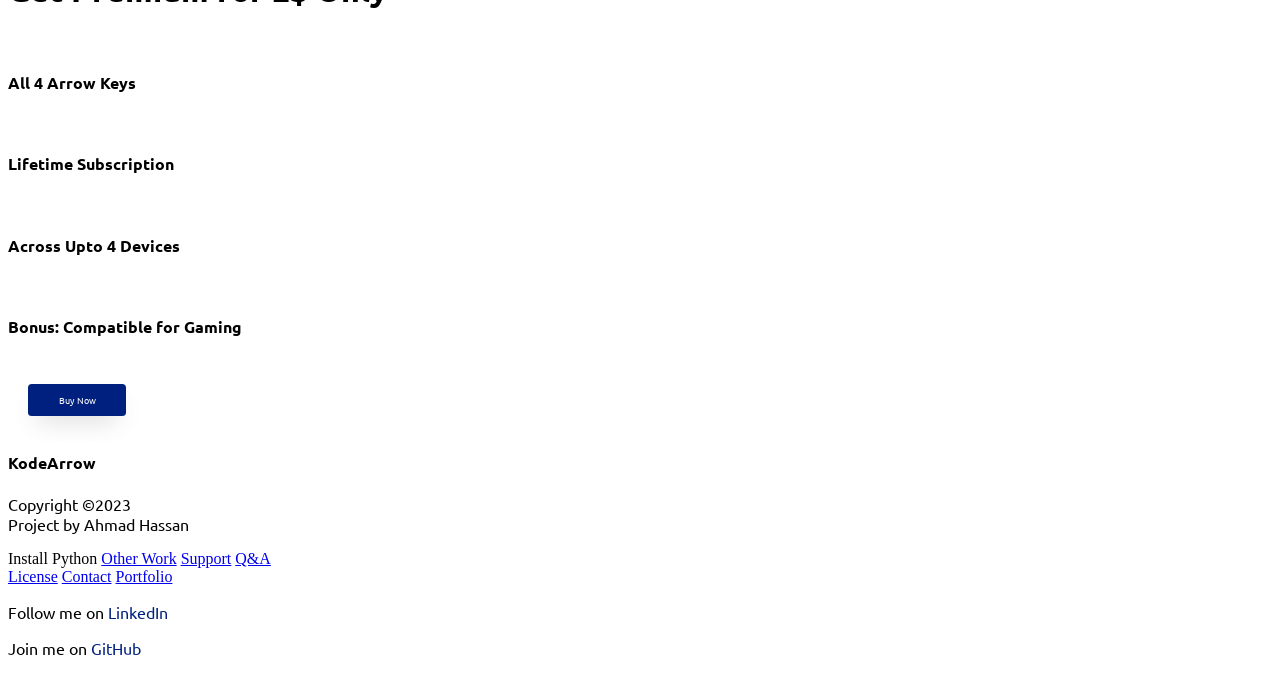
==== commit 496636d9: "init" ====
--- a/index.html
+++ b/index.html
@@ -4,94 +4,197 @@
     <meta charset="utf-8" />
     <meta name="viewport" content="initial-scale=1, width=device-width" />
     <!-- <link rel="stylesheet" href="./global.css" /> -->
+    <!-- <link rel="stylesheet" href="./home-page.css" /> -->
     <link rel="stylesheet" href="./index.css" />
     <link rel="stylesheet" href="https://fonts.googleapis.com/css2?family=Ubuntu:wght@300;400;700&display=swap"/>
+    <link rel="preconnect" href="https://fonts.googleapis.com">
+<link rel="preconnect" href="https://fonts.gstatic.com" crossorigin>
+<link href="https://fonts.googleapis.com/css2?family=Fira+Code:wght@300;400;500;600;700&family=Noto+Sans:wght@100;200;300;400;500;600;700;800;900&family=Ubuntu:ital,wght@0,300;0,400;0,500;0,700;1,300;1,400;1,500;1,700&display=swap" rel="stylesheet">
   </head>
+  
   <body>
     
-    <img class="background" alt="" src="./public/background.svg" />
-    <img class="backgroundPhone" alt="" src="./public/backgroundPhone.svg" />
+    <!-- <div class="productsmenu"> -->
+    <!-- <img class="arrowdown-icon" alt="" src="./public/arrowdown.svg" /> -->
+    <!-- </div> -->
     
-    <img class="dartStand" alt="" src="./public/dartStand.png" />
-    <img class="dart" alt="" src="./public/dart.png" />
-    
-    <div class="recipt">
-        
-      <div class="reciptsection1">
+    <div class="header">
+      
+        <h1 class="codearrowTitle1">KodeArrow</h1>
+        
+        <div class="middleTitleBar1">     
+          <button class="productsButton1" onclick="window.location.href='https://bted.000webhostapp.com/work.html'">PRODUCTS</button>      
+          <button class="creatorButton1" onclick="window.location.href='https://bted.000webhostapp.com/'">CREATOR</button>
+          <button class="contactButton1"onclick="window.location.href='https://bted.000webhostapp.com/contactMe.html'">CONTACT</button>
+        </div>
+        
+        <div class="rightTitleBar1">
+          <button class="trialButton1" onclick="window.location.href='downloadPage.html'">Try Trial</button>
+          <button class="buyButton1" onclick="window.location.href='payment.html'">Buy</button>
+        </div>
+      
+    </div>
+      
+      <div class="section1">
+        
+        <img class="bracket1" alt="" src="./public/bracket1.png" />
+        
+        <div class="taglineBox">
+
+        <h1 class="moveLessTypeFast"> Move less<br>type fast</h1>
+        <h1 class="codeSeamlessly" > Code<br>Seamlessly<font color="#00ACEC">.</font> </h1>
+
+        <div class="line1"></div>
+        
+        <h2 class="tagline11">Custom Arrow Keys</h2>
+        <button class="button11" onclick="window.location.href='downloadPage.html'">Free Download</button>
+       </div>
+        <img class="codearrowpng1" src="./public/codearrowpng1.png"/>
+      
+      </div>
+       
+      <div class="section2">
+        <img class="arc2" alt="" src="./public/arc2.svg" /> 
+        <img class="arcPhone2" alt="" src="./public/arc2phone.svg" /> 
+         
+        <h1 class="title2">WHY to Choose it</h1>
+        <p class="para2">You are coding, facing a tricky problem. You are thinking and thinking, and all of a sudden, an idea clicks in your mind. You swiftly put your hands on the keyboard and began to type in such a rush! but Alas,you failed to write it correctly because your mind was too preoccupied to find the arrow keys. Now it's too late...</p>
+        <h3 class="para21"> But wait!!</h3>
+        <button class="button2" onclick="window.location.href='payment.html'">Solve it</button>
+      </div>
+      
+      <div class="section3">
+        
+        <h1 class="title3">what it does</h1>
+        
+       <div class="left3">
+        <img class="curve3-icon" alt="" src="./public/curve3.svg" />
+        
+        <p class="para3">KodeArrow is a software that lets you use different key combinations acting as Arrow Keys. <br> <br> It is a Python based program which interprets windows registry and customizes Keyboard input/output as long as the program is running, keeping your default settings and data safe</p>
+      </div>
+      
+      <img class="blueBack" alt="" src="./public/blueBack.png" />
+        <div class="keyguideleft">
+          <img class="hexagon3-icon" alt="" src="./public/hexagon3.svg" />
+          <img class="hexagonPhone3-icon" alt="" src="./public/hexagon3phone.svg" />
+          <div class="keyguidebox">
+            <button class="titlebutton32">Key Guide</button>
+
+            <div class="guidebuttons">
+              <div class="guidebar1">
+                <div class="altkey3"> <p class="alt31">alt</p> </div>
+                <p class="div">+</p>
+                <div class="altkey3"> <p class="i3">I</p> </div>
+                <!-- <img class="ikey31" alt="" src="./public/ikey3.svg" /> -->
+                <p class="div">=</p>
+                <img class="upArrow" alt="" src="./public/upArrow.png" />
+              </div>
+
+              <div class="guidebar2">
+                <div class="altkey3"> <p class="alt32">alt</p> </div>
+                <p class="div">+</p>
+                <div class="altkey3"> <p class="l3">L</p> </div>
+                <!-- <img class="lkey32" alt="" src="./public/lkey3.svg" /> -->
+                <p class="div">=</p>
+                <img class="leftArrow" alt="" src="./public/rightArrow.png" />
+              </div>
+
+              <div class="guidebar3">  
+                <div class="altkey3"> <p class="alt33">alt</p> </div>
+                <p class="div">+</p>
+                <div class="altkey3"> <p class="k3">K</p> </div>
+                <!-- <img class="ikey33" alt="" src="./public/kkey3.svg" /> -->
+                <p class="div">=</p>
+                <img class="downArrow" alt="" src="./public/downArrow.png" />
+              </div>
+
+              <div class="guidebar4">
+                <div class="altkey3"> <p class="alt33">alt</p> </div>
+                <p class="div">+</p>
+                <div class="altkey3"> <p class="j3">J</p> </div>
+                <!-- <img class="ikey34" alt="" src="./public/lkey.svg" /> -->
+                <p class="div">=</p>
+                <img class="leftArrow" alt="" src="./public/leftArrow.png"/>
+              </div>
+            </div>
+          </div>
+        </div>
+      
+       
+      </div>
+
+      <div class="section4">
+     
+        <div class="textbox4">
+          <h1 class="title4">Get Premium for 2$ Only</h1>
+
+          <div class="feature41">
+            <img class="tick4" alt="" src="./public/tick.svg" />
+            <h4 class="point41">All 4 Arrow Keys</h4>
+          </div>
+
+          <div class="feature42">
+            <img class="tick4" alt="" src="./public/tick.svg" />
+            <h4 class="point42">Lifetime Subscription</h4>
+          </div>
+
+          <div class="feature43">
+            <img class="tick4" alt="" src="./public/tick.svg" />
+            <h4 class="point43">Across Upto 4 Devices</h4>
+          </div>
+
+          <div class="feature44">
+            <img class="tick4" alt="" src="./public/tick.svg" />
+            <h4 class="point44">Bonus: Compatible for Gaming</h4>
+          </div>
           
-        <img class="reciptpaper1-icon" alt="" src="./public/reciptpaper1.svg" />
-         
-        <div class="reciptText">
+          <button class="button4" onclick="window.location.href='payment.html'">Buy Now</button>
+        </div>
+        <div class="trophyBox4">
+        <img class="trophy4" alt="" src="./public/trophy.png" />
+      </div>
+        <div class="newkeys">
+          <img class="upKey4" alt="" src="./public/upKey.png" />
+          <img class="leftKey4" alt="" src="./public/leftKey.png" />
+          <img class="downKey4" alt="" src="./public/downKey.png" />
+          <img class="rightKey4" alt="" src="./public/rightKey.png" />
+        </div>
+      
+      </div>
+      
+      <div class="footer1">
+      
+      <img class="wave" alt="" src="./public/wave.png" />
           
-          <b class="title1">Receipt</b>
-
-          <div class="reciptData">
+      <div class="footerBox">
+        
+        <div class="footerInfo">
+
+        <img class="codearrow3d" alt="" src="./public/codearrow3dpng.png" />
+
+        <div class="info">
+            <h4 class="codearrow">KodeArrow</h4>  
+            <p class="copyrightInfo"> Copyright <span class="c">©</span>2023 <br> Project by Ahmad Hassan</p>
+          </div>
+            <div class="buttonLeftFooter">
+              <a class="ftbt">Install Python</a>
+              <a class="ftbt" href="https://bted.000webhostapp.com/work.html">Other Work</a>
+              <a class="ftbt" href="https://bted.000webhostapp.com/contactMe.html">Support</a>
+              <a class="ftbt"href="https://bted.000webhostapp.com/contactMe.html">Q&A</a>
+            </div>
             
-            <div class="account-sadapay">
-              <p class="infoText">Name: <span class="ahmadHassan"> Ahmad Hassan</span> <br>
-              Acc no: <span class="myNo"> +923225522383</span> <br>
-              Account: <span class="sadaPay"> <font color="#2AC6AE">Sada</font><font color="#FF6C5A">Pay</font></span></p>
-              <img class="sadaLogo" alt="" src="./public/sadalogo@2x.png" />  
-            </div>
-    
-            <form action="/submit_payment" method="post">
-                     
-              <label>
-                <input type="text" id="fullName" name="fullName" placeholder="Full Name" required class="full-name">
-            </label>
-            <label>
-                <input type="tel" id="phoneNo" name="phoneNo" placeholder="Phone no." required class="phone-no">
-            </label>
-            <br>
-            <label>
-                <input type="email" id="email" name="email" placeholder="Email" required class="email">
-            </label>
-            <br>
-            <label>
-                <input type="text" id="bank" name="bank" placeholder="Bank" required class="bank">
-            </label>
-            <label for="uploadScreenshot">
-                <button class="uploadButton">Payment Screenshot</button>
-                <input type="file" id="uploadScreenshot" name="screenshot" style="display:none;" class="screenshot-upload">
-            </label>
-            <label>
-                <input type="text" id="accountNumber" name="accountNumber" placeholder="Account Number" required class="account-number">
-            </label>
-            <br>
+            <div class="buttonMidFooter">
+              <a class="ftbt" href="https://bted.000webhostapp.com/terms.html">License</a>
+              <a class="ftbt" href="https://bted.000webhostapp.com/contactMe.html">Contact</a>
+              <a class="ftbt" href="https://bted.000webhostapp.com/work.html">Portfolio</a>
+            </div>
             
-            <p class="note"><b>Note:</b> Key will be Sent to your Email & Phone no. within few minutes </p>
-              
-            <br>
-            
-            <div
-              <label class="custom-checkbox">
-                <input type="checkbox" class="termsAndConditions" id="_checkbox" name="termsAndConditions" required>
-                <label for="_checkbox">
-                  <div id="tick_mark"></div>
-                </label>
-                <p class="agreement"> I Agree to <span class="terms-and-conditions1">Terms and Conditions</span>
-                </p>
-            <!-- <div class="custom-checkbox">
-              <input type="checkbox" id="_checkbox">
-              <label for="_checkbox">
-                <div id="tick_mark"></div>
-              </label> -->
-              
-            </div>
-              <div class="reciptsection2">
-                <img class="reciptpaper2-icon" alt="" src="./public/reciptpaper2.svg" />
-                <input type="submit" value="Submit" class="submit">
-                <h3 class="payback">100% Payback</h3>
-              </div>
-      
-            </form>
-          </div>
-      
-        </div>
+            <div class="buttonRightFooter">
+              <p class="followMe">Follow me on <a class="linkedin" onclick="window.open('https://www.linkedin.com/in/ahmad-hassan-52ab4225b/')"><font color="#00207F"> LinkedIn </font> </a> </p>
+              <p class="joinMe"> Join me on <a class="linkedin" onclick="window.open('https://github.com/byted-technologies')"> <font color="#00207F"> GitHub </font></a>  </p>
+            </div>
       </div>
     </div>
-    
-    <p class="footer"> Copyright <font color="#00ACEC">©</font> 2023. Project by Ahmad Hassan </p>
-  
+  </div>
   </body>
 </html>
--- a/index.css
+++ b/index.css
@@ -5,16 +5,18 @@
 }
 
 img{
-  width: 10vw;
+  width: 0vw;
 }
 
 .background{
   position: absolute;
   z-index: -99999;
-  /* height: 100%; */
-  width: 78%;
   top: 0;
   right: 0;
+  background-color: #00207F; /* Set the blue background color */
+  width: 100%;
+  height: 100vh;
+  clip-path: polygon(38% 0, 100% 0, 100% 100%, 21% 100%); /* Apply the clip-path */
 }
 
 .backgroundPhone{
@@ -37,7 +39,7 @@
 }
 
 .recipt{
-  margin-top: 5vw;
+  margin-top: 3.2vw;
   margin-left: 47.2vw;
 }
 
@@ -191,9 +193,38 @@
   letter-spacing: 0.01389vw;
 }
 
+.custom-file-upload {
+  margin-top: 2vw;
+  position: absolute;
+  margin-left: 1.6vw;
+  border-radius: 0.3vw;
+  background-color: #00207F;
+  color: white;
+  border: none;
+  box-shadow: 0 12px 25px -10px rgba(66, 69, 74, 0.3);
+  width: 7.65vw;
+  height: 2.5vw;
+  -webkit-border-radius: 0.3vw;
+  -moz-border-radius: 0.3vw;
+  -ms-border-radius: 0.3vw;
+  -o-border-radius: 0.3vw;
+  font-size: 0.69444vw;
+  font-weight: 400;
+  letter-spacing: 0.01389vw;
+  display: inline-block;
+  text-align: center;
+  line-height: 2.5vw;
+  cursor: pointer;
+}
+
+/* Hide the default file input appearance */
+.custom-file-upload input[type="file"] {
+  display: none;
+}
+
 
 .note{
-  margin-top: 2.15vw; 
+  margin-top: 2.1vw; 
   color: #04060E;
   font-family: Ubuntu;
   font-size: 0.84vw;
@@ -220,9 +251,9 @@
   font-style: normal;
   font-weight: 400;
   line-height: normal;
+  position: absolute;
   letter-spacing: 0.00833vw;
-  margin-top : 0;
-
+  top : 33.3vw;
 }
 
 .terms-and-conditions1{
@@ -244,8 +275,8 @@
 
 .custom-checkbox label {
   position: absolute;
-  /*top: 50%;
-  */margin-top: 0.45vw;
+  top: 34vw;
+  margin-top: 0.55vw;
   border: no;
   display: inline-block;
   margin-left: 0;
@@ -392,8 +423,34 @@
   position: absolute;
   float: right;
   margin-left: -4.605vw;
-}
-
+  transition: margin-top 2s;
+  /* display: none; */
+}
+
+.submitButton{
+  top: 38.5vw;
+  position:absolute;
+  transition: margin-top 2s;
+  margin-left: 0vw;
+  border-radius: 0.3vw;
+  background-color: #00207F;
+  color: white;
+  border: none;
+  box-shadow: 0 12px 25px -10px rgba(66, 69, 74, 0.3);
+  width: 9.2vw;
+  height: 3.3vw;
+  -webkit-border-radius: 0.3vw;
+  -moz-border-radius: 0.3vw;
+  -ms-border-radius: 0.3vw;
+  -o-border-radius: 0.3vw;
+  font-size: 0.8vw;
+  font-weight: 400;
+  letter-spacing: 0.08389vw;
+  -webkit-transition: margin-top 2s;
+  -moz-transition: margin-top 2s;
+  -ms-transition: margin-top 2s;
+  -o-transition: margin-top 2s;
+}
 
 .payback{
   color: #080063;
@@ -401,11 +458,14 @@
   font-size: 1.04167vw;
   font-style: normal;
   font-weight: 700;
-  display: inline-block;
+  transition: margin-top 2s;
+  position: absolute;
   letter-spacing: 0.02083vw;
   float: right;
-  top: 5vw;
-}
+  top: 39.8vw;
+  right: 12vw;
+}
+
 
 .footer{
   position: absolute;
